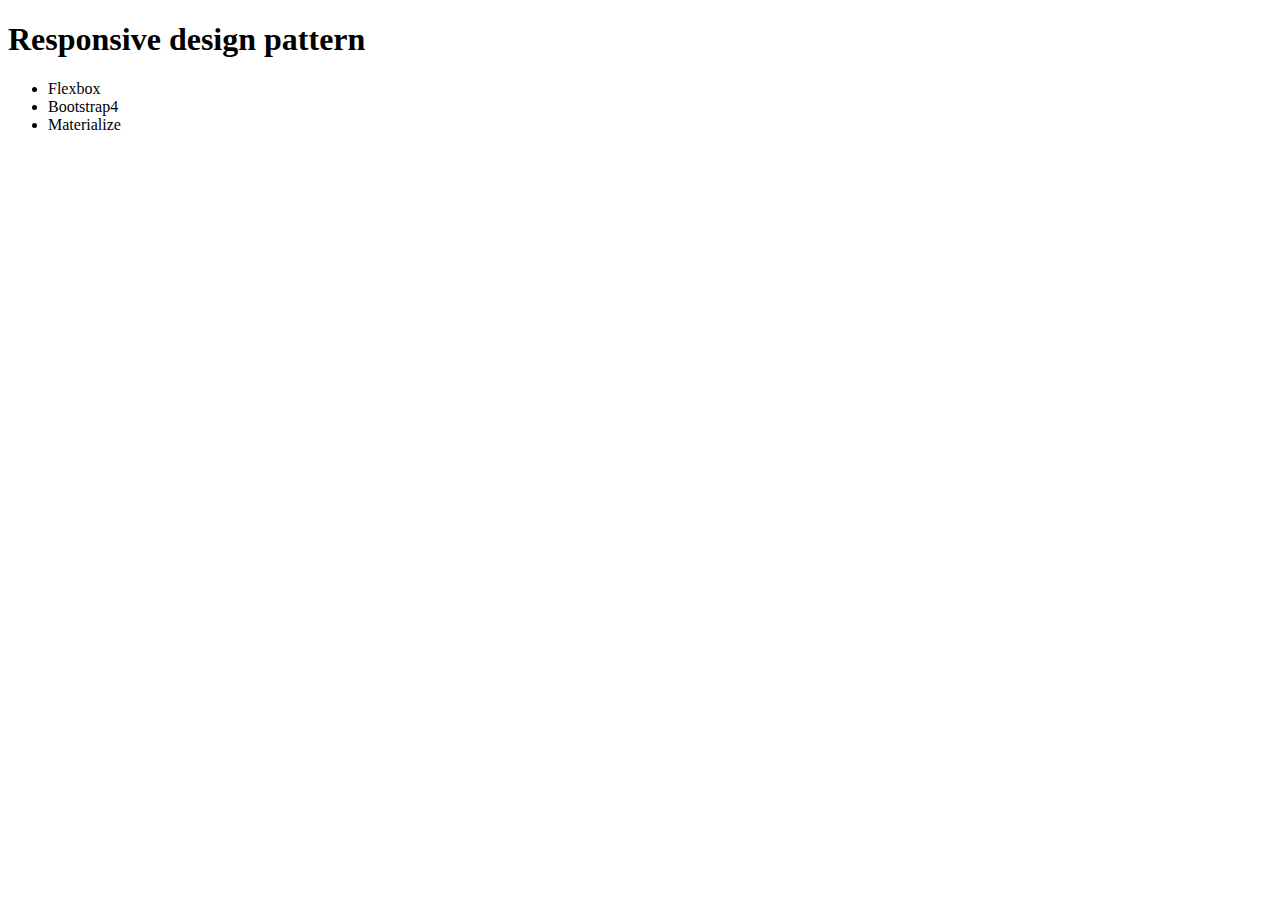
==== src/pages/bootstrap.html @ 737666e4 "Init files" ====
<!doctype html>
<html lang="en">

<head>
    <meta charset="utf-8">
    <title>Ejercicio</title>
    <link rel="stylesheet" href="content/site.css">
    <meta name="viewport" content="width=device-width, initial-scale=1.0" />
</head>

<body>
    <header class="header-container">
        <nav></nav>
    </header>
    <main>
       <section>
            <h1 class="main-title">Responsive design pattern</h1>
            <ul>
                <li>
                    <a>Flexbox</a>
                </li>
                <li>
                    <a>Bootstrap4</a>
                </li>
                <li>
                    <a>Materialize</a>
                </li>
            </ul>
        </section>
    </main>
</body>

</html>
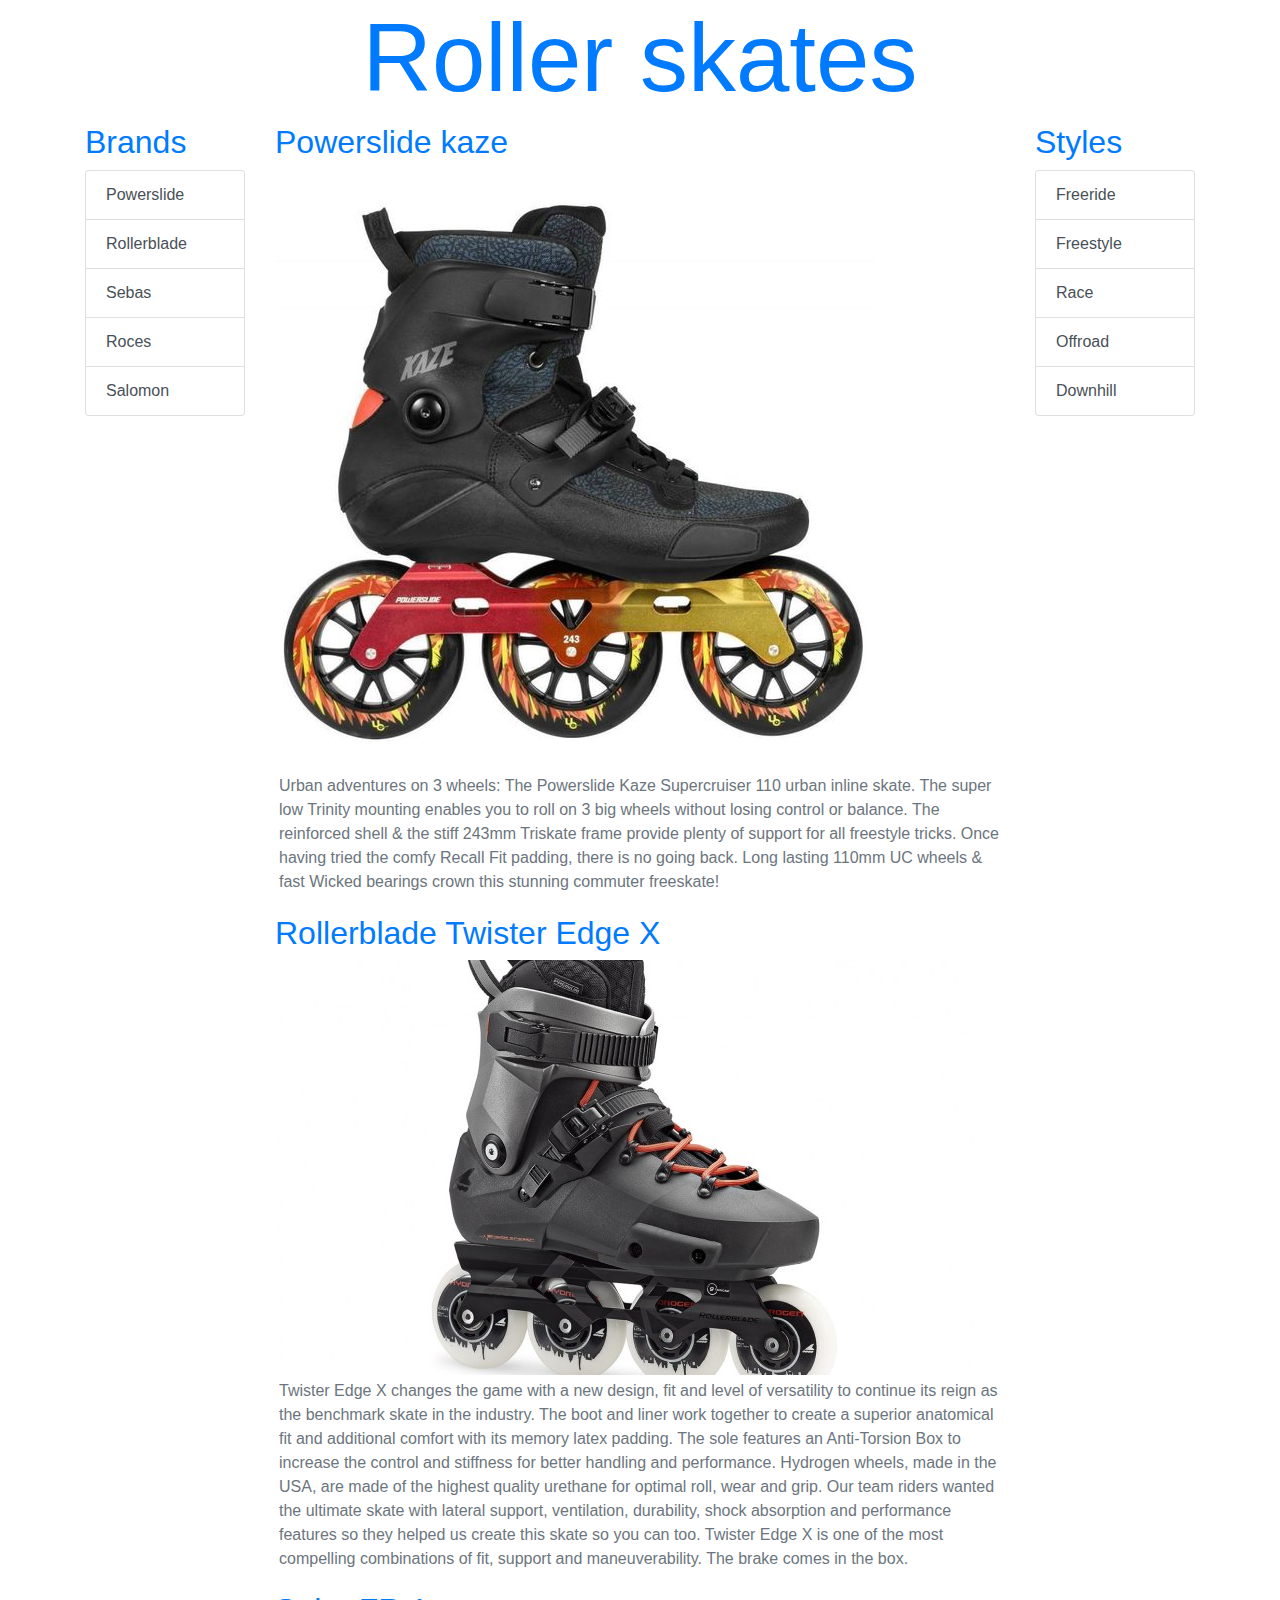
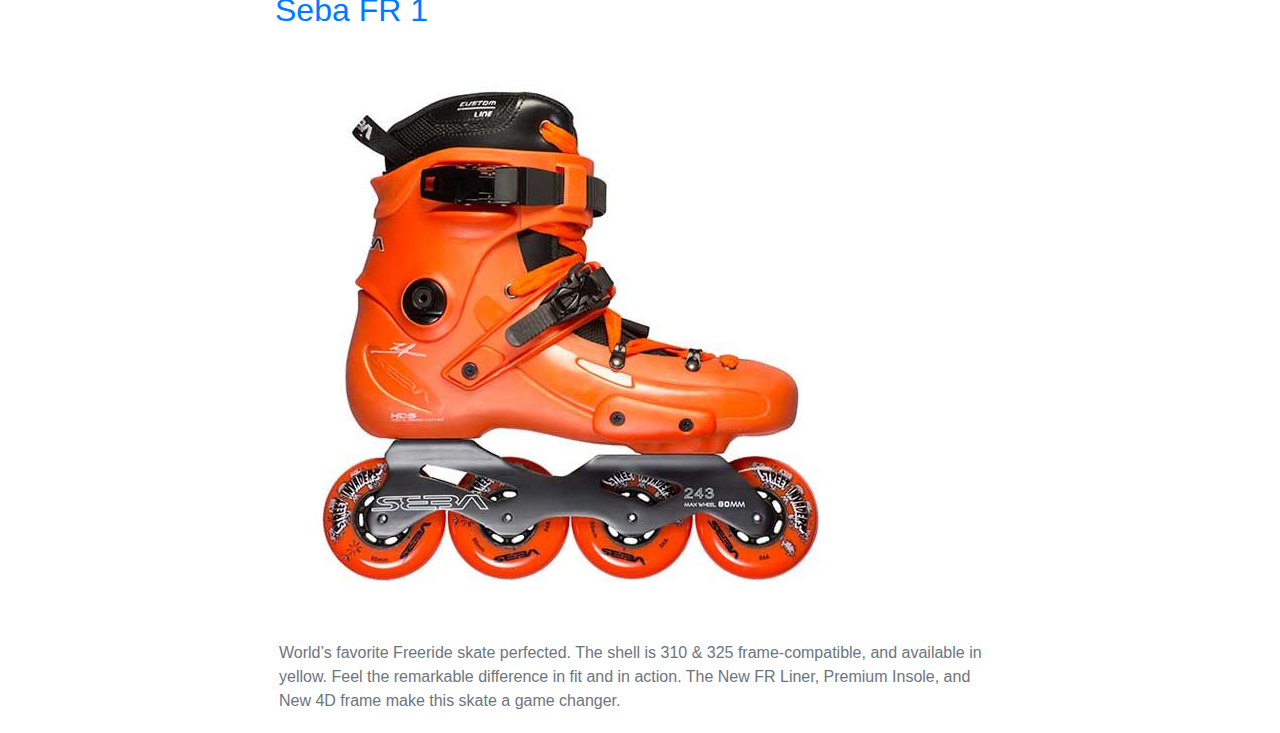
==== commit a8bdbc06: "bootstrap page implemented" ====
--- a/src/pages/bootstrap.html
+++ b/src/pages/bootstrap.html
@@ -3,30 +3,77 @@
 
 <head>
     <meta charset="utf-8">
+    <meta name="viewport" content="width=device-width, initial-scale=1, shrink-to-fit=no">
     <title>Ejercicio</title>
-    <link rel="stylesheet" href="content/site.css">
-    <meta name="viewport" content="width=device-width, initial-scale=1.0" />
+    <link rel="stylesheet" href="https://maxcdn.bootstrapcdn.com/bootstrap/4.0.0/css/bootstrap.min.css" integrity="sha384-Gn5384xqQ1aoWXA+058RXPxPg6fy4IWvTNh0E263XmFcJlSAwiGgFAW/dAiS6JXm"
+        crossorigin="anonymous">
+    <link rel="stylesheet" href="../content/siteBootstrap.css">
 </head>
 
 <body>
-    <header class="header-container">
-        <nav></nav>
+    <header>
+        <div class="container">
+            <div class="row justify-content-center">
+                <h1 class="display-1 box text-primary">Roller skates</h1>
+            </div>
+        </div>
     </header>
     <main>
-       <section>
-            <h1 class="main-title">Responsive design pattern</h1>
-            <ul>
-                <li>
-                    <a>Flexbox</a>
-                </li>
-                <li>
-                    <a>Bootstrap4</a>
-                </li>
-                <li>
-                    <a>Materialize</a>
-                </li>
-            </ul>
-        </section>
+        <div class="container">
+            <div class="row justify-content-around">
+                <div class="col-12 col-md-3 col-lg-2 order-2 order-md-1">
+                    <h2 class="text-primary">Brands</h2>
+                    <div class="list-group">
+                        <a href="#" class="list-group-item list-group-item-action">Powerslide</a>
+                        <a href="#" class="list-group-item list-group-item-action">Rollerblade</a>
+                        <a href="#" class="list-group-item list-group-item-action">Sebas</a>
+                        <a href="#" class="list-group-item list-group-item-action">Roces</a>
+                        <a href="#" class="list-group-item list-group-item-action">Salomon</a>
+                    </div>
+                </div>
+                <div class="col-12 col-md-9 col-lg-8 order-1 order-md-2">
+                    <section class="box">
+                        <h2 class="text-primary">Powerslide kaze</h2>
+                        <img class="img-fluid" src="../content/images/PowerslideKaze.jpg">
+                        <p class="p-1 text-secondary">Urban adventures on 3 wheels: The Powerslide Kaze Supercruiser 110 urban inline skate. The super
+                            low Trinity mounting enables you to roll on 3 big wheels without losing control or balance. The
+                            reinforced shell & the stiff 243mm Triskate frame provide plenty of support for all freestyle
+                            tricks. Once having tried the comfy Recall Fit padding, there is no going back. Long lasting
+                            110mm UC wheels & fast Wicked bearings crown this stunning commuter freeskate!</p>
+                    </section>
+                    <section class="box">
+                        <h2 class="text-primary">Rollerblade Twister Edge X</h2>
+                        <img class="img-fluid" src="../content/images/RollerbladeTwisterEdge.jpg">
+                        <p class="p-1 text-secondary">Twister Edge X changes the game with a new design, fit and level of versatility to continue its reign
+                            as the benchmark skate in the industry. The boot and liner work together to create a superior
+                            anatomical fit and additional comfort with its memory latex padding. The sole features an Anti-Torsion
+                            Box to increase the control and stiffness for better handling and performance. Hydrogen wheels,
+                            made in the USA, are made of the highest quality urethane for optimal roll, wear and grip. Our
+                            team riders wanted the ultimate skate with lateral support, ventilation, durability, shock absorption
+                            and performance features so they helped us create this skate so you can too. Twister Edge X is
+                            one of the most compelling combinations of fit, support and maneuverability. The brake comes
+                            in the box.</p>
+                    </section>
+                    <section class="box">
+                        <h2 class="text-primary">Seba FR 1</h2>
+                        <img class="img-fluid" src="../content/images/SebasFR1.jpg">
+                        <p class="p-1 text-secondary">World’s favorite Freeride skate perfected. The shell is 310 & 325 frame-compatible, and available
+                            in yellow. Feel the remarkable difference in fit and in action. The New FR Liner, Premium Insole,
+                            and New 4D frame make this skate a game changer.</p>
+                    </section>
+                </div>
+                <div class="col-12 col-md col-lg-2 order-3 order-md-3">
+                    <h2 class="text-primary">Styles</h2>
+                    <div class="list-group flex-md-row flex-lg-column">
+                        <a href="#" class="list-group-item list-group-item-action">Freeride</a>
+                        <a href="#" class="list-group-item list-group-item-action">Freestyle</a>
+                        <a href="#" class="list-group-item list-group-item-action">Race</a>
+                        <a href="#" class="list-group-item list-group-item-action">Offroad</a>
+                        <a href="#" class="list-group-item list-group-item-action">Downhill</a>
+                    </div>
+                </div>
+            </div>
+        </div>
     </main>
 </body>
 
--- a/src/content/siteBootstrap.css
+++ b/src/content/siteBootstrap.css
@@ -0,0 +1,21 @@
+html {
+  font-size: 1rem;
+}
+
+/* @include media-breakpoint-up(sm) {
+  html {
+    font-size: 1.2rem;
+  }
+}
+
+@include media-breakpoint-up(md) {
+  html {
+    font-size: 1.4rem;
+  }
+}
+
+@include media-breakpoint-up(lg) {
+  html {
+    font-size: 1.6rem;
+  }
+} */
